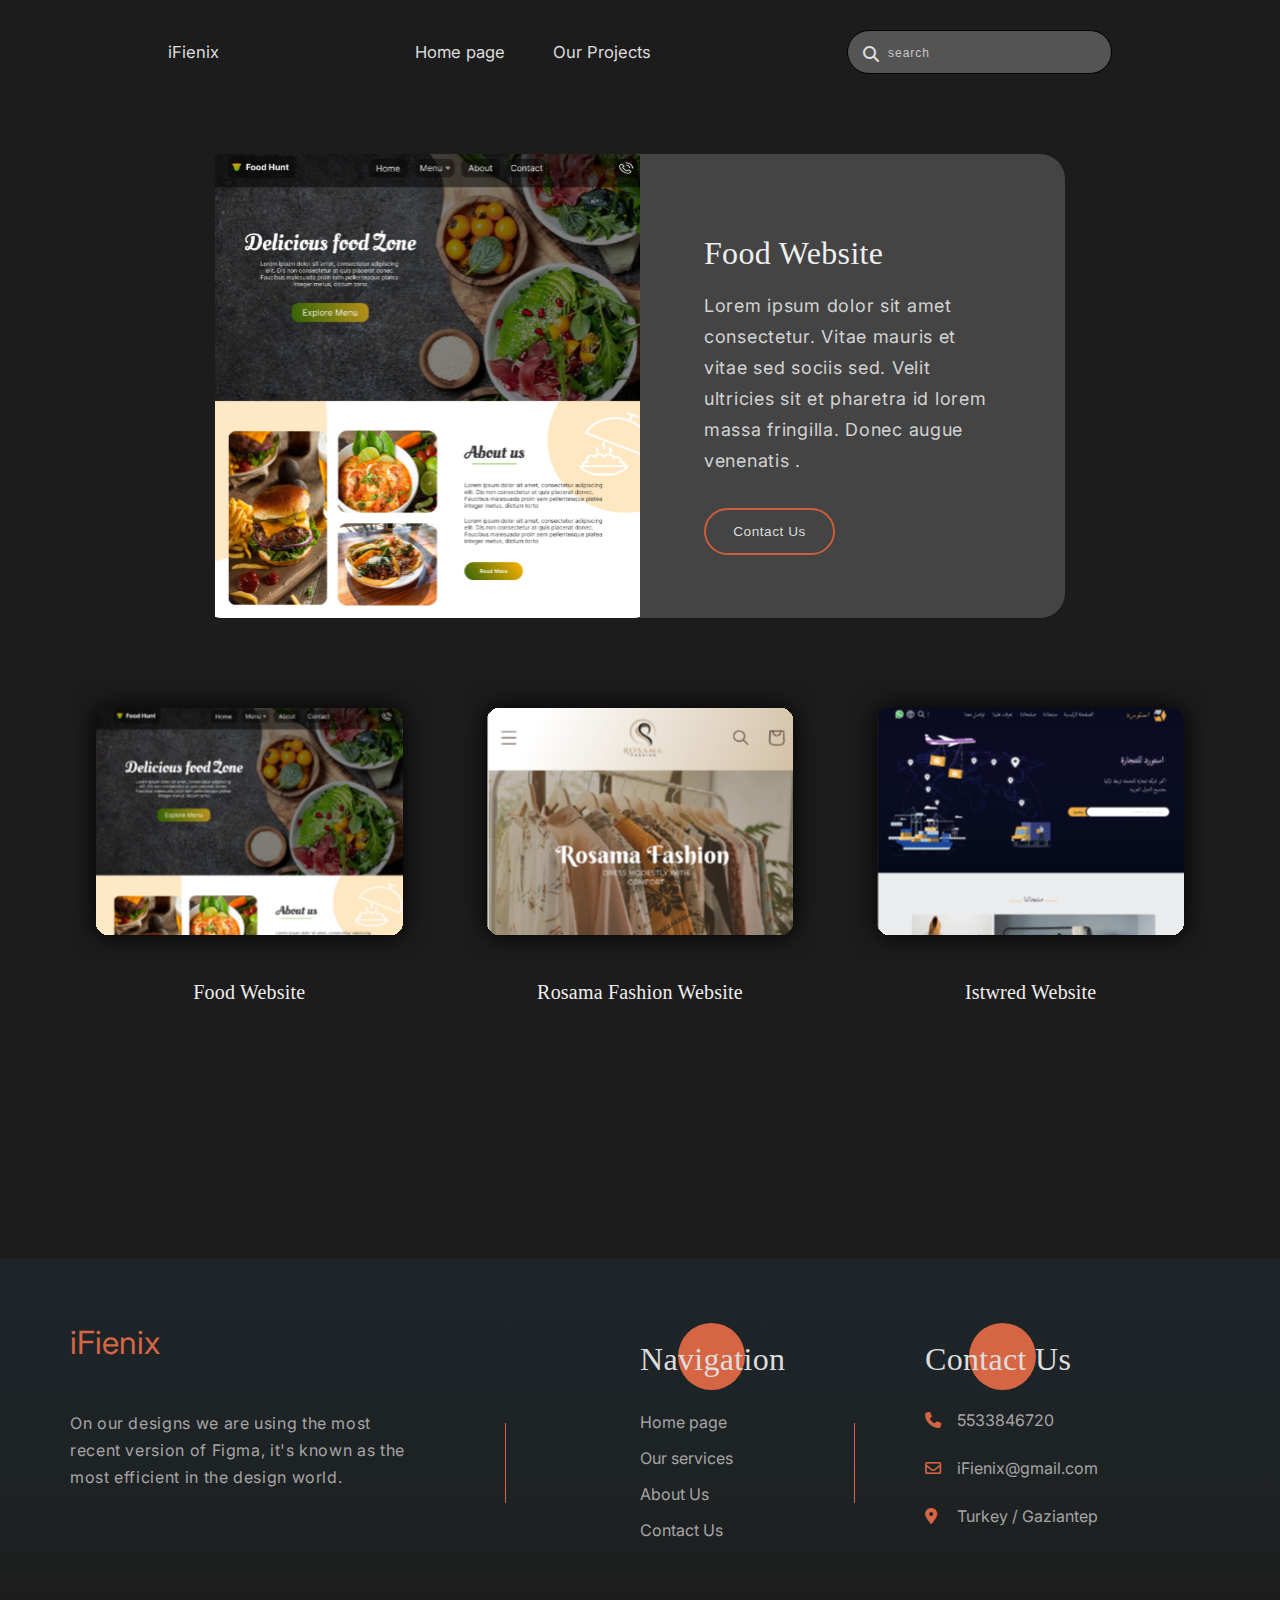
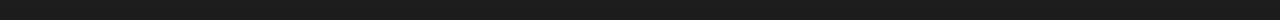
==== ourProjects.html @ eba94661 "add about us ans our projects" ====
<!DOCTYPE html>
<html lang="en">
  <head>
    <meta charset="UTF-8" />
    <meta http-equiv="X-UA-Compatible" content="IE=edge" />
    <meta name="viewport" content="width=device-width, initial-scale=1.0" />
    <link rel="preconnect" href="https://fonts.googleapis.com" />
    <link rel="preconnect" href="https://fonts.gstatic.com" crossorigin />
    <link
      href="https://fonts.googleapis.com/css2?family=Inter:wght@400;500;600&display=swap"
      rel="stylesheet"
    />

    <link rel="stylesheet" href="css/all.min.css" />
    <!-- <link rel="stylesheet" href="css/main.css" /> -->
    <link rel="stylesheet" href="css/ourProject.css" />
    <title>iFienix</title>
  </head>
  <body>
    <header>
      <div class=" menu-mobil  fa-solid fa-bars"></div>
      <div class="container">   
        <nav>
          <div class="logo"><a href="#">iFienix</a></div>
          <ul>
            <span class="close_menu"><i class="fa-solid fa-xmark"></i></span>
            <li>
              <span class="link active-link"></span>
              <a href="index.html">Home page</a></li>
            <li>
              <span class="link "></span>
              <a href="#">Our Projects</a></li>
            <li class="close_menu"><i class="fa-solid fa-xmark"></i></li>
          </ul>
          <form action="#">
            <div class="form-group">
                <input type="search" placeholder="search">
                <i class="fas fa-search search-icon"></i>
            </div>
          </form>
        </nav>
      </div>
    </header>
    <main>
        <div class="container">
            <section >
                <div class="food-website">
                    <div class="img-website">
                        <img src="img/food-website.svg" alt="">
                    </div>
                    <div class="text-website">
                        <h3>Food Website</h3>
                        <p>Lorem ipsum dolor sit amet consectetur. Vitae mauris et vitae sed sociis sed. Velit ultricies sit et pharetra id lorem massa fringilla. Donec augue venenatis .</p>
                        <button>Contact Us</button>
                    </div>
                </div>
            </section>
            <section class="list-websites">
                <div class="list-website">
                    <div>
                        <img src="img/food--website.svg" alt="">
                    </div>
                    <small>Food Website</small>
                </div>
                <div class="list-website">
                    <div>
                        <img src="img/rosoma.svg" alt="">
                    </div>
                    <small>Rosama Fashion Website</small>
                </div>
                <div class="list-website">
                    <div>
                        <img src="img/istwred.svg" alt="">
                    </div>
                    <small>Istwred Website</small>
                </div>
            </section>
        </div>
    </main>
    <footer>
      <div class="container">
        <div class="ifieniex">
          <h3 class="head-color">iFienix</h3>
          <p class="text-color">
            On our designs we are using the most recent version of Figma, it's
            known as the most efficient in the design world.
          </p>
        </div>
        <div class="navigation">
          <h3 class="head-color font-jav">Navigation</h3>
          <nav>
            <ul>
              <li><a class="text-color" href="#">Home page</a></li>
              <li><a class="text-color" href="#">Our services</a></li>
              <li><a class="text-color" href="#">About Us</a></li>
              <li><a class="text-color" href="#">Contact Us</a></li>
            </ul>
          </nav>
        </div>
        <div class="contact__us">
          <h3 class="head-color font-jav">Contact Us</h3>
          <ul>
            <li class="text-color">
              <i class="fa-solid fa-phone"></i>5533846720
            </li>
            <li class="text-color">
              <i class="fa-regular fa-envelope"></i>iFienix@gmail.com
            </li>
            <li class="text-color">
              <i class="fa-solid fa-location-dot"></i>Turkey / Gaziantep
            </li>
          </ul>
        </div>
      </div>
    </footer>
    <script src="js/main.js"></script>
  </body>
</html>
---- css/main.css ----
/* Start general rule */
*{
    margin: 0;
    padding: 0;
    box-sizing: border-box;
}
html {
    scroll-behavior: smooth;
  }
  
body{
    font-family: 'Inter', sans-serif;
    background: #1D1C1C;
}

a{
    text-decoration: none;
}
ul{
    list-style: none;
}
.container{
    margin: auto;
    padding-left: 15px;
    padding-right: 15px;
}
button{
    padding: 1em 2em;
    background-color: transparent;
    border-radius: 2rem;
    border: 2px solid #CC5E3B;
    font-size: .85rem;
    color: #DDDDDD;
    font-weight: 400;
    /* line-height: 1.5; */
    letter-spacing: 0.04em;
    cursor: pointer;
    transition: .2s ease-in-out;
}
button:hover{
    background-color:#CC5E3B;
    color: #FFF;
    border: 2px solid #FFF;
}
.head-color{
 color: #DDDDDD;
}
.text-color{
    color: #A7A4A4;
}
.font-jav{
    font-family: 'Javanese Text';
}
.even-col{
    width: 100%;
}
/* End general rule */



/* Start Grid Rules */

/* // Extra small devices (portrait phones, less than 576px) */
@media (min-width: 576px) { 
    .container {
        width: 568px;
        }
}
/* 
// Small devices (landscape phones, less than 768px) */
@media (min-width: 768px) { 
    .container {
        width: 750px;
    }
}

/* // Medium devices (tablets, less than 992px) */
@media (min-width: 992px) { 
    .container {
        width: 970px;
    }
}

/* // Large devices (desktops, less than 1200px) */
@media (min-width: 1200px) { 
    .container {
        width: 1170px;
    }
}
@media (min-width: 1400px) {
    .container {
        width: 1295px;
    }
}

/* End Grid Rules */



/* start header */
header{
    background: #1A313E;
    /* padding-block: 2em; */
    position: relative;
    height: 100vh;
}
header .hero-img{
    height: 100vh;
    height: 100dvh;
}
header .hero-img img{
    width: 100%;
    height: 100%;
    object-fit: cover;
}

header .container{
    position: absolute;
    top: 0;
    left: 0;
    right: 0;
}
header .container nav{
    display: flex;
    align-items: center;
    justify-content: space-around;
    margin-top: 1.85em;
}
header .container nav ul{
    display: flex;
    gap: 3rem;
}
header .container nav ul li{
    position: relative;
    z-index: 1;
}
.active-link{
    width: 60px;
    height: 60px;
    display: block;
    border-radius: 50%;
    position: absolute;
    top: -15px;
    right: 8px;
    z-index: -1;
    background-color: #CC5E3B;
    opacity: 0;
    transition: .3s;
}
.link.active-link{
    width: 60px;
    height: 60px;
    display: block;
    border-radius: 50%;
    position: absolute;
    top: -15px;
    right: 8px;
    z-index: -1;
    background-color: #CC5E3B;
    opacity: 1;
    transition: .3s;
}
header .container nav ul li:hover .active-link{
    opacity: 1;
    cursor: pointer;
}

header .container nav a{
    color: #DDDDDD;
    font-style: normal;
    font-weight: 400;
    font-size: clamp(1rem, 1.3vw, 1.2rem);
    transition: .2s all ease-in-out;
    display: block;

}


header .hero-section .even-col{
    flex-basis: 100%;
}

header .hero-text {
    color: #DDDDDD;
    font-size: 1.5rem;
    line-height: 1.3;
    padding-bottom: 4em;
    width: 45%;
    margin-left: auto;
    margin-top: 6em;
}
header .hero-text h1{
    font-family: 'Javanese Text';
    margin-bottom: 1rem;

    font-weight: 400;
    font-size: 48px;
    letter-spacing: 0.04em;
}
header .hero-text p{
    color: #A7A4A4;
    margin-bottom: 2.5rem;
    width: 90%;

    font-weight: 400;
    font-size: 18px;
    line-height: 173.5%;
}

/* end header */

/* start our work */
.our-works {
    padding-block: 5em;
    background: linear-gradient(180deg, rgba(30, 50, 60, 0.43) 0%, rgba(30, 42, 46, 0.43) 64.37%, rgba(28, 37, 43, 0) 100%);
}
.our-works .our-work > *{
    display: flex;
    justify-content: space-between;
    margin-top: 3em;
    flex-wrap: wrap;
}
.our-works h2{
    font-size: 2rem;
    font-style: normal;
    font-weight: 400; 
    letter-spacing: 0.01em;
}
.our-works .work .work-img{

    background: linear-gradient(180deg, #D66643 0%, #673F32 100%);
    box-shadow: 0px 0px 12px rgb(0 0 0 / 70%);
    border-radius: 50%;
    width: 180px;
    height: 180px;
    display: grid;
    place-content: center;
}
.our-works .work small{
    display: block;
    text-align: center;
    margin-top: 3em;
    font-size: 1rem;
    font-weight: 400;
    line-height: 1.7;
    letter-spacing: 0.04em;
}
/* end our work */

/* start figma */
.figma{
    background: rgb(29 28 28);
    padding-top: 15em;
}
.figma .container{
    display: flex;
    align-items: center;
    /* gap: 3rem; */

}
.figma img{
    display: block;
    margin: auto;
    border-radius: 14px;
    /* width: 350px; */
}
.figma-img {
    position: relative;
    text-align: center;
    z-index: 1;
}
.figma-img img:nth-child(2){
    position: absolute;
    left: -4px;
    top: -160px;
    z-index: -1;
}
.figma-img img:nth-child(3){
    position: absolute;
    top: -65px;
    right: -20px;
    z-index: -1;
}
.figma-img img:nth-child(4){
    position: absolute;
    bottom: 138px;
    left: -55px;
    z-index: -1;
}
.figma small{
    font-size: 2rem;
}
.figma-text{
    align-self: flex-start;
    padding-top: 4em;
}
.figma-text h3{
    font-weight: 400;
    font-size: 2rem;
    letter-spacing: 0.01em;
}
.figma-text p{
    font-style: normal;
    font-weight: 400;
    font-size: 18px;
    line-height: 173.5%;
    padding-bottom: 2em;
}

.our-projects{
    display: flex;
    padding-block: 6em;
    padding-inline: 2em;
    width: 1340px;
    max-width: 100%;
    margin: auto;
}
.our-projects .project-img-left{
    display: flex;
    width: 60%;
}
.pro-1{
    transform: translate(10px, 10px);
}
.pro-2{
    transform: translate(-145px, 80px);
}
.pro-3{
    transform: translate(-275px, 130px);
}
.our-projects .project-img-left img{
    width: 50%;
}
.our-projects .project-img-right{
    align-self: center;
    border-radius: 13px;
    text-align: center;
}
/* .our-projects .project-img-right img{
    width: 100%;
} */
.our-projects .project-img-right .head-color{
    margin-top: 5em;
}
/* end figma */

/* start programming */
.Programming{
    position: relative;
    height: 100vh;
}
.Programming img{
    width: 100%;
    height: 100%;
}
.Programming .prog-text{
    position: absolute;
    width: 43%;
    top: 50%;
    left: 50%;
    transform: translate(-15%, -65%);
    text-align: center;
    max-width: 580px;

}
.Programming .prog-text h2{ 
    align-self: center;
    font-style: normal;
    font-weight: 400;
    font-size: 2rem;
    line-height: 73px;
    letter-spacing: 0.01em;
}
.Programming .prog-text p{
    font-style: normal;
    font-weight: 400;
    font-size: 18px;
    line-height: 173.5%;
    margin-bottom: 2em;

    text-align: center;
    letter-spacing: 0.04em;
}
/* end programming */

/* start blog */
.blog{
    padding-top: 5em;
    padding-bottom: 5em;
    height: 100vh;
}
.blog .container{
    display: flex;
}
.blog .blog-left{
    align-self: center;
}
.blog .blog-left h2{
    align-self: center;
    font-style: normal;
    font-weight: 400;
    font-size: 2rem;
    line-height: 73px;
    letter-spacing: 0.01em;
}
.blog .blog-left p{
    align-self: center;
    font-style: normal;
    font-weight: 400;
    font-size: 1rem;
    line-height: 173.5%;
    letter-spacing: 0.04em;
    margin-bottom: 2em;
    width: 78%;

}
.blog .blog-right{
    position: relative;
}
.blog .blog-right::before{
    content: '';
    width: 96%;
    height: 96%;
    display: block;
    position: absolute;
    top: 56px;
    right: -45px;
    border-radius: 31px;
    background: #E78945;
    z-index: -1;
}
.blog .blog-right img{
    width: 100%;
    height: 100%;
}
/* end blog */

/* start business-cards */
.business-cards{
    position: relative;
    height: 100vh;
}
.business-cards img{
    width: 100%;
    height: 100%;
    object-fit: cover;
}

.business-cards .card-text{
    position: absolute;
    top: 50%;
    right: 1px;
    transform: translate(-1%, -50%);
    width: 50%;

}
.business-cards .card-text h2{
    font-style: normal;
    font-weight: 400;
    font-size: 32px;
    line-height: 73px;
    
}
.business-cards .card-text p{
    font-style: normal;
    font-weight: 400;
    font-size: 1rem;
    line-height: 173.5%;
    letter-spacing: 0.04em;
    margin-bottom: 2em;
    width: 65%;
    max-width: 437px;
}
/* end business-cards */

/* start marketting */
.marketting{
    position: relative;
    padding-block: 5em;
    background: rgb(29 28 28);
    height: 100vh;

}
.marketting .market{

    position: absolute;
    width: 43%;
    max-width: 578px;
    top: 50%;
    left: 50%;
    transform: translate(-50%, -20%);
    text-align: center;
}
.marketting .market h2{
    font-style: normal;
    font-weight: 400;
    font-size: 2rem;
    line-height: 73px;
    text-align: center;
    letter-spacing: 0.01em;
}
.marketting .market p{
    font-style: normal;
    font-weight: 400;
    font-size: 18px;
    line-height: 173.5%;
    margin-bottom: 2em;

    text-align: center;
    letter-spacing: 0.04em;
}

.marketting img:nth-child(1){
    transform: translate(3rem, 10rem);
    width: 180px;
    
}
.marketting img:nth-child(2){
    transform: translate(-7rem, 18rem);
    width: 70px
}
.marketting img:nth-child(3){
    transform: translate(-10rem, -6rem);
    width: 70px
}
.marketting img:nth-child(4){
    transform: translate(0rem, 2rem);
    width: 70px
}
.marketting img:nth-child(5){
    transform: translate(-12rem, 2rem);
    width: 70px
}
.marketting img:nth-child(6){
    transform: translate(33rem, 7rem);
    width: 70px
}
.marketting img:nth-child(7){
    transform: translate(-4rem, -3rem);
    width: 150px
}
.marketting img:nth-child(8){
    transform: translate(25rem, -6rem);
    width: 70px
}
.marketting img:nth-child(9){
    transform: translate(15rem, 19rem);
    width: 70px

}
.marketting img:nth-child(10){
    transform: translate(6rem, -5rem);
    width: 70px
}
.marketting img:nth-child(11){
    transform:  translate(-11rem, 3rem);
    width: 70px
}
/* end marketting */

/* start about-us */
.about-us{
    display: grid;
    text-align: center;
}
.about-us > *{
    grid-row: 1 / -1;
    grid-column: 1 / -1;
}
.about-us > img{
    height: 100%;
    width: 100%;
    object-fit: cover;
}
.about-us-content{
    padding-block: 3em;
}
.about-us .about-cont-header{
    margin-bottom: 3rem;
}
.about-us .about-cont-header h3{
    font-family: 'Javanese Text';
    font-style: normal;
    font-weight: 400;
    font-size: 32px;
    line-height: 73px;
    letter-spacing: 0.01em;
    color: #DDDDDD;
}
.about-us .about-cont-header p{
    font-style: normal;
    font-weight: 400;
    font-size: 18px;
    line-height: 173.5%;
    letter-spacing: 0.04em;
    color: #A7A4A4;
}
.about-us-card{
    display: grid;
    grid-template-columns: repeat(auto-fit, minmax(18rem, 1fr));

    gap: 4rem 0;
}
.about-us .about-cont-body{
    width: 302px;
    height: 279px;
    background: #E78945;
    border-radius: 20px;
}
.about-us .card-about-us{
    padding: 1rem;
}
.about-us .card-about-us .card-img{
    margin-bottom: 1rem;
}
.about-us .card-content p{
    font-style: normal;
    font-weight: 400;
    font-size: 18px;
    line-height: 173.5%;
    text-align: left;
    letter-spacing: 0.04em;
    padding-inline: 1rem;
    color: #fff;
}

/* end about-us */

/* start next-levet */
.next-level-content{
    max-width: 1240px;
    width: 100%;
    display: grid;
    /* grid-template-columns: repeat(3, 1fr); */
    grid-template-columns: 15rem 1fr 15rem;
    align-items: center;
    margin: auto;
    padding-block: 4rem;
    padding-inline: 2rem;
}

.next-level-content .text h3{
    font-style: normal;
    font-weight: 400;
    font-size: 32px;
    line-height: 173.5%;
    text-align: center;
    letter-spacing: 0.04em;   
    color: #DDDDDD;
    margin-bottom: 2rem;
    
}

.next-level-content .text p{
    font-style: normal;
    font-weight: 400;
    font-size: 20px;
    line-height: 173.5%;
    text-align: center;
    letter-spacing: 0.04em;
    max-width: 31rem;
    color: #A7A4A4;
    margin: auto;
}
.next-level-content .img-right{
    margin: auto;
}
.next-level-content .img-left img{
    width: 100%;
    height: 100%;
    object-fit: cover;
}
.next-level-content .img-right img{
    width: 100%;
    height: 100%;
    object-fit: cover;
}
/* end next-levet */

/* start contact-us */
.contact-us{
    height: 100vh;
    position: relative;
}
.contact-us h2{
    font-style: normal;
    font-weight: 400;
    font-size: 2rem;
    letter-spacing: 0.01em;
    text-align: left;
}

.contact-us img{
    width: 100%;
    height: 100%;
    object-fit: cover;
}
.contact-us .contact{
    position: absolute;
    top: 15%;
    width: 400px;
    text-align: center;
    /* z-index:1; */
}
form .group-form{
    text-align: left;
    margin: .5em 0;
}
form label{
    display: block;
}
.contact-us input,
.contact-us textarea{   
background: #3D4349;
border: 1px solid #252A30;
width: 100%;
padding: .75rem .5rem;
color: #DDDDDD;

}
.contact-us input:focus,
.contact-us textarea:focus{   
    border: none;
    outline: none;
}
.contact-us textarea{
    height: 100px;
    resize: none;
    margin-bottom: 2em;
}
.contact-us .social{
    margin-top: 2.5em;
}
.contact-us .social a {
    color: #C7C7C7;
    font-size: 1.5rem;
    padding-right: .8em;
}
/* end contact-us */

/* start footer */
footer{
    padding-block: 4em;
    background: linear-gradient(180deg, rgba(30, 50, 60, 0.43) 0%, rgba(30, 42, 46, 0.43) 64.37%, rgba(28, 37, 43, 0) 100%);
}
footer .container{
    display: flex;
    justify-content: space-between;
}
footer .ifieniex{
    width: 50%;
    position: relative;
    height: 100%;

}
footer .ifieniex h3 {
    font-weight: 400;
    font-size: 2rem;
    color: #D66643;
    margin-bottom: 1.5em;
}
footer .ifieniex p{
    width: 60%;
    font-weight: 400;
    font-size: 1rem;
    line-height: 1.7;
    /* border-right: 1px solid #D66643; */
    letter-spacing: 0.04em;

}
footer .ifieniex::after{
    content: "";
    width: 2px;
    height: 80px;
    display: block;
    position: absolute;
    right: 134px;
    top: 100px;
    z-index: 1;
    border-right: 1px solid #D66643;
}

footer .navigation{
    position: relative;
    width: 25%;
    z-index: 1;
    height: 100%;
}
footer .navigation::before{
    content: "";
    width: 67px;
    height: 67px;
    left: 38px;
    top: 0px;
    background: #D66643;
    position: absolute;
    display: block;
    border-radius: 50%;
    z-index: -1;
}
footer .navigation::after{
    content: "";
    width: 2px;
    height: 80px;
    display: block;
    position: absolute;
    right: 70px;
    top: 100px;
    z-index: 1;
    border-right: 1px solid #D66643;
    
}
footer .navigation h3{
    font-weight: 400;
    font-size: 2rem;
    line-height: 73px;
    letter-spacing: 0.01em;

    /* width: 100%; */
}
footer .navigation li a{
    margin: 1em 0;
    display: block;
    transition: .2s ease-in-out;
}
footer .navigation li a:hover{
    color: #D66643;
}


footer .contact__us{
    position: relative;
    width: 25%;
    z-index: 1;
    height: 100%;
}
footer .contact__us::before{
    content: "";
    width: 67px;
    height: 67px;
    left: 44px;
    top: 0px;
    background: #D66643;
    position: absolute;
    display: block;
    border-radius: 50%;
    z-index: -1;

}
footer .contact__us h3{
    font-weight: 400;
    font-size: 2rem;
    line-height: 73px;
    letter-spacing: 0.01em;
    width: 100%;
}
footer .contact__us li i{
    color:#D66643;
    margin-right: .5em;
    width: 2rem;
    margin: 1em 0;
}
/* end  footer */
.menu-mobil{
    position: absolute;
    top: 27px;
    font-size: 2rem;
    text-align: right;
    display: block;
    cursor: pointer;
    display: none;
}
.close_menu{
    font-size: 1.5rem;
    position: absolute;
    z-index: 10;
    top: 20px;
    right: 30px;
    font-size: 2.5rem;
    cursor: pointer;
    display: none;
}
.open_menu{
    left: 0;
}
/*
320px — 480px: Mobile devices
481px — 768px: iPads, Tablets
769px — 1024px: Small screens, laptops
1025px — 1200px: Desktops, large screens
1201px and more —  Extra large screens, TV
*/





/* // Large devices (desktops, less than 1200px) */
@media (max-width: 1199.98px) { 
    header .hero-text h1{
        font-size: calc(.5rem + 2.7vw);
    }
    .project-img-right img {
        width: 100%;
    }
    .our-projects .project-img-left{
        width: 800px;
        position: relative;
        top: -60px;
    }
    .next-level-content .img-right img{
        /* display: none; */
    }
 }

 @media (max-width: 1023.98px){
    .next-level-content .img-right img{
        display: none;
    }
    .next-level-content{
        grid-template-columns: 35% 1fr;
    }
 }
 /* // Medium devices (tablets, less than 992px) */
@media (min-width: 768px) and (max-width: 992px) { 
    header .hero-text h1{
        font-size: calc(.5rem + 2.7vw);
    }
    .our-works .work .work-img {
        width: calc(7rem + 5vw);
        height: calc(7rem + 5vw);

    }
    .our-works .work small{
        margin-top: 1em;
        margin-bottom: 3em;
        
    }
    .figma {
        padding-top: 6em;
        margin-bottom: 5em;
    }
    .our-projects .project-img-right{
        align-self: center;
    }
    /* .our-projects .project-img-right img{
        width: 100%;
    } */
    .figma-img img:nth-child(2) {
        top: -200px;
    }
    .figma-img img:nth-child(3) {
        top: -73px;
        right: -135px;

    }
    .our-projects .project-img-right .head-color {
        margin-top: 2em;
    }
    .project-img-right img {
        width: 100%;
    }
    .our-projects .project-img-left{
        width: 800px;
        position: relative;
        top: -80px;
    }
    .Programming .prog-text {
        max-width: 75%;
        transform: translate(-50%, -65%);
        width: 546px;
    }
    .business-cards .card-text p{
        width: 88%;
    }
    .marketting .market{
        width: 100%;
    }
    /* .next-level-content{
        grid-template-rows: repeat(2, 1fr);
    }
    .next-level-content .text{
        grid-column: 1/-1;
        grid-row: 1/2;
    }
    .next-level-content .img-left{
        grid-column: 1/2;
    }
    .next-level-content .img-right{
        grid-column: 3/-1;
    }
    */
    .next-level-content .img-right img{
        display: none;
    } 
    .contact-us .contact{
        top: 5%;
    }
    footer .navigation h3,
    footer .contact__us h3{
        font-size: 1.7rem;
    }
    footer .ifieniex::after,
    footer .navigation::after{
        display: none;
    }
    footer .ifieniex p{
        width: 80%;
    }
}

 /*Small devices (landscape phones, less than 768px) */
@media (max-width: 767.98px) { 
    .menu-mobil{
        display: block;
        color: #d66643;
        right: 30px;
        z-index: 1;
    }
    
    .close_menu{
        right: 36px;
        display: block;
        color: #d66643;
    }
    .d-in-mob{
        display: none;
    }
    header .hero-img{
        display: none;
    }
    header .hero-text{
        width: 100%;
        margin-top: 8em;
    }
    header .hero-text h1 {
        font-size: calc(.5rem + 5.7vw);
    }
    header .hero-text p{
        width: 100%;
        font-size: 1rem;
    }
    nav .logo{
        position: absolute;
        top: 0;
        left: -30px;
    }
    header .container nav ul{
        flex-direction: column;
        background: darkslategrey;
        position: fixed;
        top: 0;
        left: -100%;
        width: 100%;
        height: 100%;
        z-index: 9999;
        transition: .2s all ease-in-out;
    }
    header .container nav ul{
        gap: 1rem;
        justify-content: center
    }
    header .container nav ul.open_menu{
        left: 0;
    }
    header .container nav a{
        padding: 2rem;
    }
    header .container nav a:hover{
        color: #d66643;
        background-color: #1A313E;
    }
    header .container nav ul li .link{
        display: none;
    }
    .our-works h2{
        text-align: center;
    }
    .our-works .work {
        margin-bottom: 3em;
    }
    .our-works .our-work > * {
        justify-content: space-around;
    }
    .our-works .work .work-img {
        width: calc(10rem + 5vw);
        height: calc(10rem + 5vw);
    }
    .our-works .work small{
        margin-top: 1em;
        
    }
    .figma {
        padding-top: 10em;
        margin-bottom: 5em;
    }
    .figma .container{
        gap: 4rem;
    }
    .figma-img,
    .figma-text{
        width: 50%;
        padding-top: 0;
    }
    .figma-img img{
        width: 100%;
    }

    .figma-text p {
        font-size: .95rem;
        /* font-size: calc(.5rem + 1vw); */
    }
    .our-projects{
        flex-direction: column;
        gap: 5em;
    }
    .our-projects .project-img-right {
        align-self: end;
        width: 100%;
    }
    .our-projects .project-img-right img{
        width: 80%;
    }
    .our-projects .project-img-right .head-color {
        margin-top: 2em;
    }
    .our-projects .project-img-left{
        width: 90%;
        margin: auto;
    }

    /* .our-projects .project-img-left img:nth-child(1):hover{
        scale: 2;
        z-index: 1;
    }
    .our-projects .project-img-left img:nth-child(2):hover{
        scale: 2;
        z-index: 1;
        transform: translate(0px, 16px);
    }
    .our-projects .project-img-left img:nth-child(3):hover{
        scale: 2;
        z-index: 1;
        transform: translate(0px, 40px);
    } */
    .Programming .prog-text{
        transform: translate(-50%, -50%);
        width: 90%;
    }
/* 
    .Programming .prog-text h2 {
        font-size: calc(.5rem + 4vw);
    }
    .Programming .prog-text p{
        font-size: 0.86rem;
    } */
    .blog{
        height: unset;
    }
    .blog .container {
        flex-direction: column;
        gap: 2rem;
        text-align: center;
    }
    .blog .blog-left p{
        width: unset;
    }
    .blog .blog-right{
        width: 80%;
        margin: auto;
    }
    .business-cards{
        height: 100vh;
        text-align: center;
    }
    .business-cards img{
        height: 100%;
        object-fit: cover;
    }
    .business-cards .card-text{
        width: 100%;
    }
    .business-cards .card-text p{
        width: 80%;
        max-width: 100%;
        margin: auto;
        margin-bottom: 3rem;
    }
    .marketting .market{
        width: 100%;
    }
    .about-us .about-cont-body{
        width: 261px;
    }
    .about-us .card-about-us{
        padding: .5rem 0 0 0;
    }
    
    .about-us-card{
        grid-template-columns: repeat(auto-fit, minmax(16rem, 1fr));
        gap: 1rem;
    }
    .contact-us .contact{
        top: 5%;
    }
    .next-level-content{
        grid-template-rows: repeat(2, 1fr);
    }
    .next-level-content .text{
        grid-column: 1/-1;
        grid-row: 1/2;
    }
    .next-level-content .img-left{
        grid-column: 1/-1;
        margin: 1rem auto;
    }
    .next-level-content .img-right{
        grid-column: 3/-1;
    }
    footer .container {
        flex-wrap: wrap;
        justify-content: space-evenly;
        gap: 2rem;
    }
    footer .ifieniex {
        width: 100%;
    }
    footer .ifieniex::after{
        display: none;
    }
    footer .ifieniex p{
        width: 100%;
    }
    footer .navigation,
    footer .contact__us{
        width: 46%;
    }
    footer .navigation::after{
        right: 50px;
    }
    footer .navigation h3{
        margin: 0;
    }
 }
 /* // Extra small devices (portrait phones, less than 576px) */
@media(max-width: 575.98px) { 
    header .container{
        position: unset;
    }
    header .container nav{
        margin-top: 0;
        position: relative;
    }
    header .container nav ul{
        gap: 1rem;
        justify-content: center
    }
    header .hero-text h1{
        font-size: clamp( 1rem, 9vw, 3rem) 
    }
   
    header .hero-img{
        display: none;
    }
    header button{
        display: block;
        margin: auto;
    }
    .our-works h2{
        font-size: 1.5rem;
        text-align: center;
    }
    .our-work .work{
        width: 100%;
    }
    .our-works .work .work-img{
        margin: auto;

    }
    .our-works .our-work > *{
        justify-content: center;
    }
    .our-works .work small{
        margin-top: 1em;
        margin-bottom: 1em;
    }
    .figma{
        padding-top: 7em;
    }
    .figma .container{
        flex-wrap: wrap;
    }
    .figma-img, .figma-text{
        width: unset;
        margin: auto;
    }
    .figma img:first-child {

        width: 100%;
    }
    .figma-img img:nth-child(2) {
        top: -150px;
        z-index: -1;
    }
    .figma-text {
        text-align: center;
    }
    .figma-text button{
        display: block;
        margin: auto;
    }
    .figma-img img:nth-child(3){
        display: none;
    }
    
    .figma-img img:nth-child(4) {
        bottom: 8px;
        left: -33px;
        z-index: -1;
    }
    .our-projects{
        flex-wrap: wrap;
        flex-direction: unset;
    }
    .our-projects .project-img-left{
        flex-direction: column;
        width: 600px;
        margin-top: 5em;
    }
    .our-projects .project-img-left img{
        width: 100%;
        max-width: 350px;
        transform: unset;
    }
    .Programming {
        display: flex;
        flex-direction: column-reverse;
        gap: 2rem;
    }
    .Programming .prog-text{
        width: 100%;
        position: unset;
        transform: none;
        padding-inline: 1rem;
    }
    .blog{
        height: unset;
    }
    .blog .container{
        display: flex;
        flex-direction: column;
        gap: 2rem;
    }
    .blog .blog-left{
        text-align: center;
    }
    .blog .blog-left p{
        width: 100%;
    }
    .blog .container button{
        display: block;
        margin: auto;
    }
    .blog .blog-right::before{
        top: 10px;
        right: -3px;
    }
    .business-cards {
        display: flex;
        flex-direction: column-reverse;
        gap: 2rem;
        height:100vh;
    }
    .business-cards img {
        width: 100%;
        height: 100%;
        object-fit: cover;
    }
    .business-cards .card-text{
        width: 100%;
        position: unset;
        transform: none;  
        padding-inline: 1rem; 
        text-align: center;
    }
    .business-cards .card-text p{
        width: 100%;
        max-width: unset;
    }
    .business-cards .card-text button{
        display: block;
        margin: auto;
    }
    .marketting{
        height: unset;
    }
    .marketting .market{
        position: unset;
        transform: none;
        width: 100%;
    }
    .next-level-content{
        padding-inline: 1rem;
    }
    .about-us .about-cont-body{
        margin: auto;
    }
   
    .contact-us{
        display: grid;
    }
    .contact-us > *{
        grid-row: 1 / -1;
        grid-column: 1 / -1;
    }
    .contact-us .container{
        width: 100%;
    }
    .contact-us .contact{
        position: unset;
        width: 100%;
    }
    footer .container{
        flex-direction: column;
    }
    footer .ifieniex,
    footer .navigation,
    footer .contact__us{
        width: 100%;
        margin-bottom: 2em;
    }
    footer .ifieniex h3{
        margin-bottom: 1rem;
    }
    footer .ifieniex p{
        width: 100%;
    }
    footer .ifieniex::after,
    footer .navigation::after{
        transform: rotate(90deg);
        top: unset;
        display: none;
    }
    footer .navigation::before,
    footer .contact__us::before{
        display: none;
    }
    footer .navigation{
        /* margin-top: 2em; */
    }
    /* footer .navigation::after{
        right: 133px;

    } */
    footer .contact__us{
        /* margin-top: 2em; */
    }
    .contact-us .social a{
        font-size: 2rem;
    }
    /* footer .contact__us::before{
        right: 107px;
        left: unset;
    } */
 }
---- css/ourProject.css ----
/* Start general rule */
*{
    margin: 0;
    padding: 0;
    box-sizing: border-box;
}
html {
    scroll-behavior: smooth;
  }
  
body{
    font-family: 'Inter', sans-serif;
    background: #1D1C1C;
}

a{
    text-decoration: none;
}
ul{
    list-style: none;
}
.container{
    margin: auto;
    padding-left: 15px;
    padding-right: 15px;
}
button{
    padding: 1em 2em;
    background-color: transparent;
    border-radius: 2rem;
    border: 2px solid #CC5E3B;
    font-size: .85rem;
    color: #DDDDDD;
    font-weight: 400;
    /* line-height: 1.5; */
    letter-spacing: 0.04em;
    cursor: pointer;
    transition: .2s ease-in-out;
}
button:hover{
    background-color:#CC5E3B;
    color: #FFF;
    border: 2px solid #FFF;
}
.head-color{
 color: #DDDDDD;
}
.text-color{
    color: #A7A4A4;
}
.font-jav{
    font-family: 'Javanese Text';
}
.even-col{
    width: 100%;
}
/* End general rule */



/* Start Grid Rules */

/* // Extra small devices (portrait phones, less than 576px) */
@media (min-width: 576px) { 
    .container {
        width: 568px;
        }
}
/* 
// Small devices (landscape phones, less than 768px) */
@media (min-width: 768px) { 
    .container {
        width: 750px;
    }
}

/* // Medium devices (tablets, less than 992px) */
@media (min-width: 992px) { 
    .container {
        width: 970px;
    }
}

/* // Large devices (desktops, less than 1200px) */
@media (min-width: 1200px) { 
    .container {
        width: 1170px;
    }
}
@media (min-width: 1400px) {
    .container {
        width: 1295px;
    }
}

/* End Grid Rules */

.menu-mobil{
    position: absolute;
    top: 27px;
    font-size: 1.5rem;
    text-align: right;
    display: block;
    cursor: pointer;
    display: none;
}
.close_menu{
    font-size: 1.5rem;
    position: absolute;
    top: 20px;
    right: 30px;
    cursor: pointer;
    display: none;
    font-size: 2.5rem;
}
.open_menu{
    left: 0;
}

/* start header */
header{
    position: relative;
    /* height: 100vh; */
    margin-bottom: 5rem;
}
header .hero-img{
    height: 100vh;
    height: 100dvh;
}
header .hero-img img{
    width: 100%;
    height: 100%;
    object-fit: cover;
}
header .container nav{
    display: flex;
    align-items: center;
    justify-content: space-around;
    margin-top: 1.85em;
}
header .container nav ul{
    display: flex;
    gap: 3rem;
}
header .container nav ul li{
    position: relative;
    z-index: 1;
}


.active-link{
    width: 60px;
    height: 60px;
    display: block;
    border-radius: 50%;
    position: absolute;
    top: -15px;
    right: 8px;
    z-index: -1;
    background-color: #CC5E3B;
    opacity: 0;
    transition: .3s;
}
header .container nav ul li:hover .active-link{
    opacity: 1;
    cursor: pointer;
}
header .container nav a{
    color: #DDDDDD;
    font-style: normal;
    font-weight: 400;
    font-size: clamp(1rem, 1.3vw, 1.2rem);
    transition: .2s all ease-in-out;
    display: block;

}
header .form-group {
    position: relative;
}
header .form-group input{
    width: 100%;
    background: rgba(126, 126, 126, 0.57);
    border: 1px solid #000000;
    border-radius: 28px;
    padding-left: 2.5rem;
    padding-right: 1rem;
    padding-block: .75rem;
    color: #C8C8C8;
    font-size: 1rem;
    
}
header .form-group input:focus{
    outline: none;
}
header .form-group input::placeholder{
    color: #C8C8C8;
    font-size: .75rem;
    letter-spacing: 1px;
}
header .form-group .search-icon{
    position: absolute;
    left: 1rem;
    top: 1rem;
    color: #DDDDDD;
}


header .hero-section .even-col{
    flex-basis: 100%;
}

header .hero-text {
    color: #DDDDDD;
    font-size: 1.5rem;
    line-height: 1.3;
    padding-bottom: 4em;
    width: 45%;
    margin-left: auto;
    margin-top: 6em;
}
header .hero-text h1{
    font-family: 'Javanese Text';
    margin-bottom: 1rem;

    font-weight: 400;
    font-size: 48px;
    letter-spacing: 0.04em;
}
header .hero-text p{
    color: #A7A4A4;
    margin-bottom: 2.5rem;
    width: 90%;

    font-weight: 400;
    font-size: 18px;
    line-height: 173.5%;
}

/* end header */

/* start food-website */
.food-website{
    display: grid;
    grid-template-columns: repeat(auto-fit, minmax(17rem, 1fr));
    grid-template-rows: 29rem;
    align-items: center;
    background-color: rgba(68, 68, 68, 1);
    background: #444444;
    border-radius: 25px;
    margin: auto;
    max-width: 850px;
    width: 100%;
}
.food-website .img-website{
    height: 100%;
}
.food-website .img-website img{
    width: 100%;
    height: 100%;
    object-fit: cover;
}
.food-website .text-website{
    /* width: 50%; */

    padding: 4rem;
}
.food-website .text-website h3{
    font-family: 'Javanese Text';
    font-style: normal;
    font-weight: 400;
    font-size: 32px;
    line-height: 73px;
    letter-spacing: 0.01em;

    color: #EFEFEF;
}
.food-website .text-website p{
    font-style: normal;
    font-weight: 400;
    font-size: 18px;
    line-height: 173.5%;
    letter-spacing: 0.04em;
    color: #D3D3D3;
    margin-bottom: 2rem;
}

/* end food-website */

/* start list-websites */
.list-websites{
    display: grid;
    grid-template-columns: repeat(auto-fit, minmax(16rem, 1fr));
    gap: 2rem;
    margin-top: 4rem;
    padding-bottom: 15rem;
    
}
.list-website{
    text-align: center;
}
.list-website img{
    width: 100%;
}
.list-website small{
    font-family: 'Javanese Text';
    font-style: normal;
    font-weight: 400;
    font-size: 1.25rem;
    line-height: 54px;
    text-align: center;
    letter-spacing: 0.01em;
    
    color: #EFEFEF;
}
/* end list-websites */

/* start footer */
footer{
    padding-block: 4em;
    background: linear-gradient(180deg, rgba(30, 50, 60, 0.43) 0%, rgba(30, 42, 46, 0.43) 64.37%, rgba(28, 37, 43, 0) 100%);
}
footer .container{
    display: flex;
    justify-content: space-between;
}
footer .ifieniex{
    width: 50%;
    position: relative;
    height: 100%;

}
footer .ifieniex h3 {
    font-weight: 400;
    font-size: 2rem;
    color: #D66643;
    margin-bottom: 1.5em;
}
footer .ifieniex p{
    width: 60%;
    font-weight: 400;
    font-size: 1rem;
    line-height: 1.7;
    /* border-right: 1px solid #D66643; */
    letter-spacing: 0.04em;

}
footer .ifieniex::after{
    content: "";
    width: 2px;
    height: 80px;
    display: block;
    position: absolute;
    right: 134px;
    top: 100px;
    z-index: 1;
    border-right: 1px solid #D66643;
}

footer .navigation{
    position: relative;
    width: 25%;
    z-index: 1;
    height: 100%;
}
footer .navigation::before{
    content: "";
    width: 67px;
    height: 67px;
    left: 38px;
    top: 0px;
    background: #D66643;
    position: absolute;
    display: block;
    border-radius: 50%;
    z-index: -1;
}
footer .navigation::after{
    content: "";
    width: 2px;
    height: 80px;
    display: block;
    position: absolute;
    right: 70px;
    top: 100px;
    z-index: 1;
    border-right: 1px solid #D66643;
    
}
footer .navigation h3{
    font-weight: 400;
    font-size: 2rem;
    line-height: 73px;
    letter-spacing: 0.01em;

    /* width: 100%; */
}
footer .navigation li a{
    margin: 1em 0;
    display: block;
    transition: .2s ease-in-out;
}
footer .navigation li a:hover{
    color: #D66643;
}


footer .contact__us{
    position: relative;
    width: 25%;
    z-index: 1;
    height: 100%;
}
footer .contact__us::before{
    content: "";
    width: 67px;
    height: 67px;
    left: 44px;
    top: 0px;
    background: #D66643;
    position: absolute;
    display: block;
    border-radius: 50%;
    z-index: -1;

}
footer .contact__us h3{
    font-weight: 400;
    font-size: 2rem;
    line-height: 73px;
    letter-spacing: 0.01em;
    width: 100%;
}
footer .contact__us li i{
    color:#D66643;
    margin-right: .5em;
    width: 2rem;
    margin: 1em 0;
}
/* end  footer */


 /*Small devices (landscape phones, less than 768px) */
 @media (max-width: 767.98px) { 
    .menu-mobil{
        display: block;
        color: #d66643;
        right: 30px;
        z-index: 1;
    }
    
    .close_menu{
        right: 36px;
        display: block;
        color: #d66643;
    }
    .d-in-mob{
        display: none;
    }
    header .hero-img{
        display: none;
    }
    header .hero-text{
        width: 100%;
        margin-top: 8em;
    }
    header .hero-text h1 {
        font-size: calc(.5rem + 5.7vw);
    }
    header .hero-text p{
        width: 100%;
        font-size: 1rem;
    }
    nav .logo{
        position: absolute;
        top: 0;
        left: 0;
    }

    header .container nav ul{
        flex-direction: column;
        background: darkslategrey;
        position: fixed;
        top: 0;
        left: -100%;
        width: 100%;
        height: 100%;
        z-index: 9999;
        transition: .2s all ease-in-out;
    }
    header .container nav ul{
        gap: 1rem;
        justify-content: center
    }
    header .container nav ul.open_menu{
        left: 0;
    }
    header .container nav a{
        padding: 2rem;
    }
    header .container nav a:hover{
        color: #d66643;
        background-color: #1A313E;
    }
    header .container nav ul li .link{
        display: none;
    }
    footer .container {
        flex-wrap: wrap;
        justify-content: space-evenly;
        gap: 2rem;
    }
    footer .ifieniex {
        width: 100%;
    }
    footer .ifieniex::after{
        display: none;
    }
    footer .ifieniex p{
        width: 100%;
    }
    footer .navigation,
    footer .contact__us{
        width: 46%;
    }
    footer .navigation::after{
        right: 50px;
    }
    footer .navigation h3{
        margin: 0;
    }
 }

 /* // Extra small devices (portrait phones, less than 576px) */
 @media(max-width: 575.98px) { 
    header .container{
        position: unset;
    }
    nav .logo{
        position: absolute;
        top: -60px;
        left: -30px;
    }
    header .container nav{
        margin-top: 0;
        position: relative;
        top: 55px;
    }
    header .container nav ul{
        gap: 1rem;
        justify-content: center
    }
    header .hero-text h1{
        font-size: clamp( 1rem, 9vw, 3rem) 
    }
   
    header .hero-img{
        display: none;
    }
    header button{
        display: block;
        margin: auto;
    }
    .food-website .text-website{
        padding: 1.5rem;
    }
    footer .container{
        flex-direction: column;
    }
    footer .ifieniex,
    footer .navigation,
    footer .contact__us{
        width: 100%;
        margin-bottom: 2em;
    }
    footer .ifieniex p{
        width: 100%;
    }
    footer .ifieniex::after,
    footer .navigation::after{
        transform: rotate(90deg);
        top: unset;
        display: none;
    }
    footer .navigation::before,
    footer .contact__us::before{
        display: none;
    }
    footer .navigation{
        margin-top: 2em;
    }
    /* footer .navigation::after{
        right: 133px;

    } */
    footer .contact__us{
        margin-top: 2em;
    }
    .contact-us .social a{
        font-size: 2rem;
    }
    /* footer .contact__us::before{
        right: 107px;
        left: unset;
    } */
 }
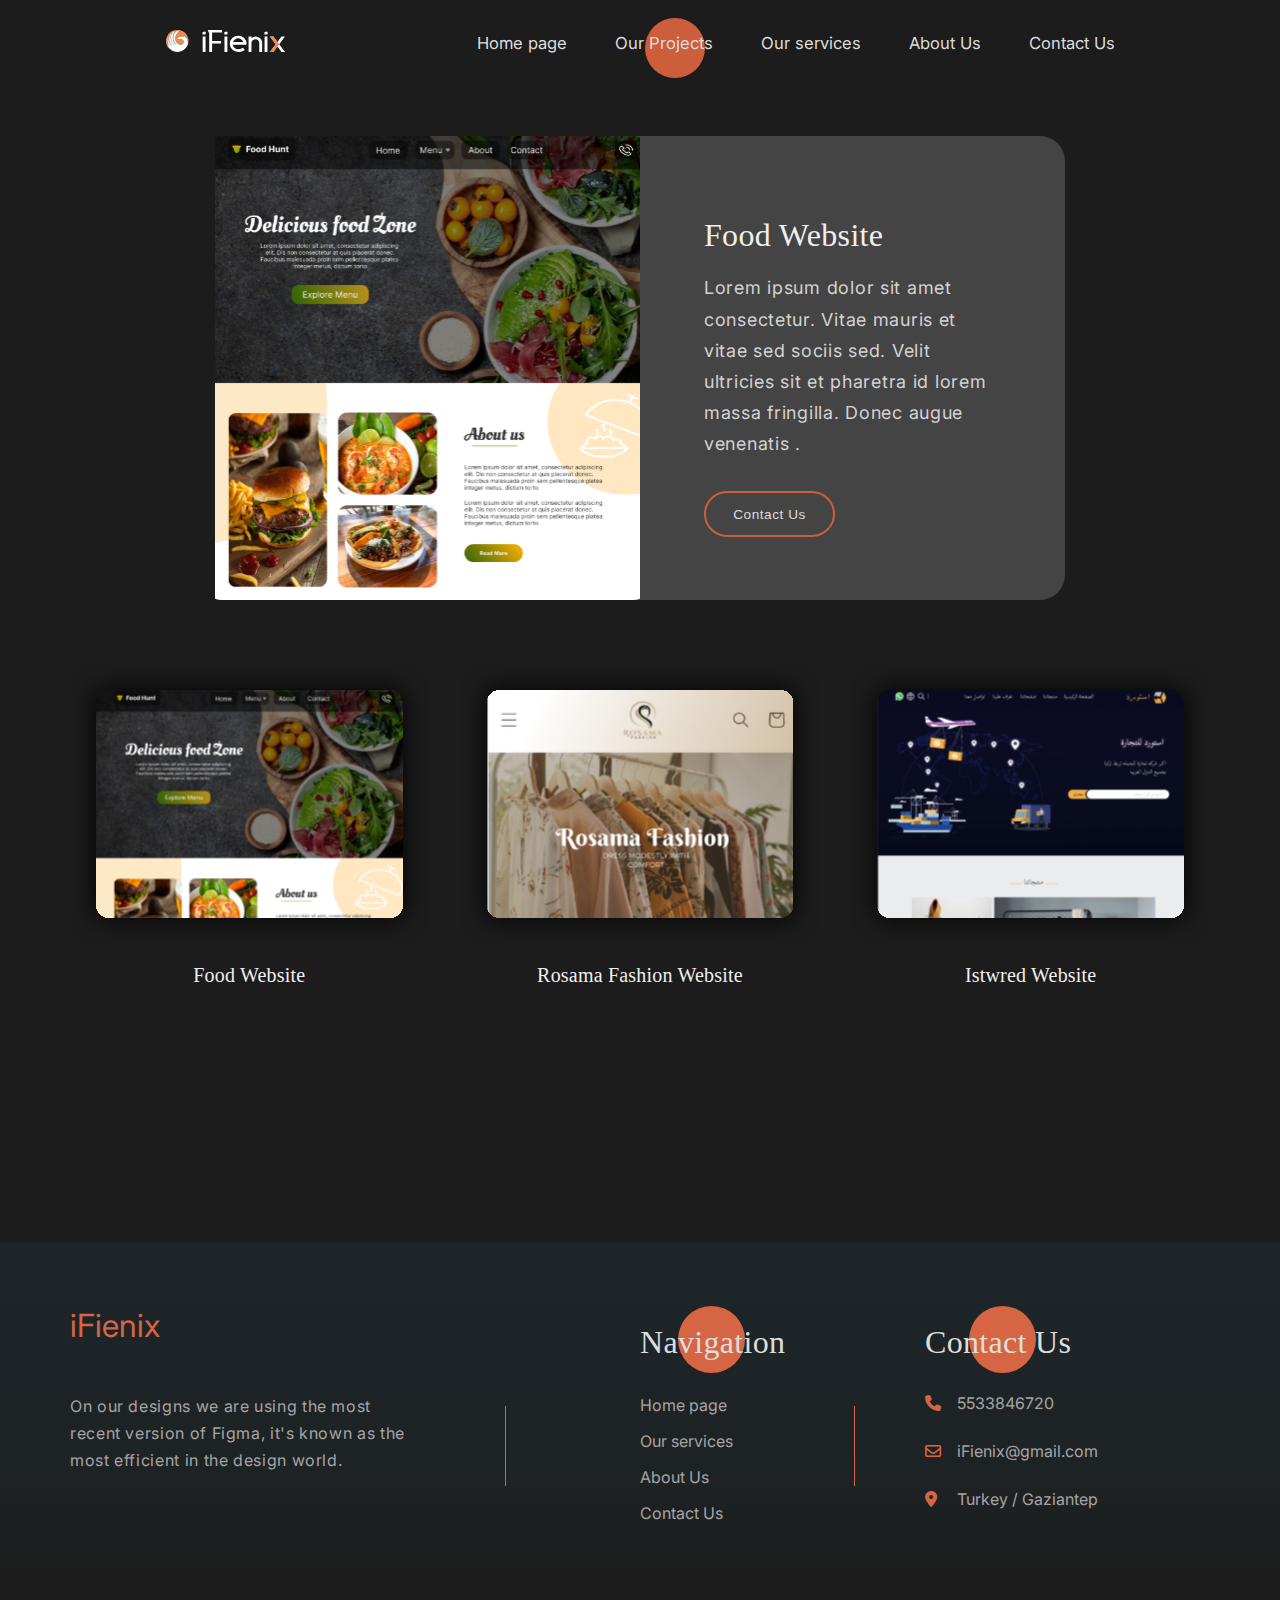
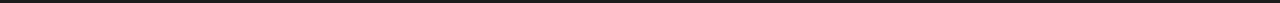
==== commit c3de6b8f: "add logo" ====
--- a/ourProjects.html
+++ b/ourProjects.html
@@ -19,26 +19,36 @@
   <body>
     <header>
       <div class=" menu-mobil  fa-solid fa-bars"></div>
-      <div class="container">   
+      <div class="container"> 
         <nav>
-          <div class="logo"><a href="#">iFienix</a></div>
+          
+          <div class="logo">
+            <a href="index.html">
+              <img src="img/ifienixAsset.svg" alt="">
+            </a>
+          </div>
           <ul>
             <span class="close_menu"><i class="fa-solid fa-xmark"></i></span>
             <li>
+              <span class="link"></span>
+              <a href="index.html">Home page</a>
+            </li>
+            <li>
               <span class="link active-link"></span>
-              <a href="index.html">Home page</a></li>
+              <a href="ourProjects.html">Our Projects</a>
+            </li>
             <li>
-              <span class="link "></span>
-              <a href="#">Our Projects</a></li>
-            <li class="close_menu"><i class="fa-solid fa-xmark"></i></li>
+              <span class="link"></span>
+              <a href="#our_services">Our services</a></li>
+            <li>
+              <span class="link"></span>
+              <a href="#">About Us</a></li>
+            <li>
+              <span class="link"></span>
+              <a href="#contact_Us">Contact Us</a></li>
+            
           </ul>
-          <form action="#">
-            <div class="form-group">
-                <input type="search" placeholder="search">
-                <i class="fas fa-search search-icon"></i>
-            </div>
-          </form>
-        </nav>
+        </nav> 
       </div>
     </header>
     <main>
@@ -46,7 +56,9 @@
             <section >
                 <div class="food-website">
                     <div class="img-website">
+                      <a href="">
                         <img src="img/food-website.svg" alt="">
+                      </a>
                     </div>
                     <div class="text-website">
                         <h3>Food Website</h3>
@@ -58,19 +70,25 @@
             <section class="list-websites">
                 <div class="list-website">
                     <div>
+                      <a href="">
                         <img src="img/food--website.svg" alt="">
+                      </a>
                     </div>
                     <small>Food Website</small>
                 </div>
                 <div class="list-website">
                     <div>
+                      <a href="">         
                         <img src="img/rosoma.svg" alt="">
+                      </a>
                     </div>
                     <small>Rosama Fashion Website</small>
                 </div>
                 <div class="list-website">
                     <div>
+                      <a href="">
                         <img src="img/istwred.svg" alt="">
+                      </a>
                     </div>
                     <small>Istwred Website</small>
                 </div>
--- a/css/main.css
+++ b/css/main.css
@@ -54,6 +54,9 @@
 .even-col{
     width: 100%;
 }
+.ifieniex{
+    color: #d66643
+}
 /* End general rule */
 
 
@@ -126,6 +129,9 @@
     justify-content: space-around;
     margin-top: 1.85em;
 }
+.logo{
+    width: 120px;
+}
 header .container nav ul{
     display: flex;
     gap: 3rem;
@@ -133,8 +139,9 @@
 header .container nav ul li{
     position: relative;
     z-index: 1;
-}
-.active-link{
+    cursor: pointer;
+}
+.link{
     width: 60px;
     height: 60px;
     display: block;
@@ -145,7 +152,10 @@
     z-index: -1;
     background-color: #CC5E3B;
     opacity: 0;
-    transition: .3s;
+    transition: .5s all ease-in-out;
+}
+header .container nav ul li:hover .link{
+    opacity: 1;
 }
 .link.active-link{
     width: 60px;
@@ -160,10 +170,10 @@
     opacity: 1;
     transition: .3s;
 }
-header .container nav ul li:hover .active-link{
+/* header .container nav ul li:hover .active-link{
     opacity: 1;
     cursor: pointer;
-}
+} */
 
 header .container nav a{
     color: #DDDDDD;
@@ -214,6 +224,10 @@
     padding-block: 5em;
     background: linear-gradient(180deg, rgba(30, 50, 60, 0.43) 0%, rgba(30, 42, 46, 0.43) 64.37%, rgba(28, 37, 43, 0) 100%);
 }
+.our-works p{
+    width: 69%;
+    line-height: 2;
+}
 .our-works .our-work > *{
     display: flex;
     justify-content: space-between;
@@ -231,8 +245,8 @@
     background: linear-gradient(180deg, #D66643 0%, #673F32 100%);
     box-shadow: 0px 0px 12px rgb(0 0 0 / 70%);
     border-radius: 50%;
-    width: 180px;
-    height: 180px;
+    width: 200px;
+    height: 200px;
     display: grid;
     place-content: center;
 }
@@ -289,6 +303,7 @@
 }
 .figma small{
     font-size: 2rem;
+    text-shadow: 0px 21px 13px rgba(191, 191, 191, 0.45);
 }
 .figma-text{
     align-self: flex-start;
@@ -358,7 +373,7 @@
     width: 43%;
     top: 50%;
     left: 50%;
-    transform: translate(-15%, -65%);
+    transform: translate(-20%, -50%);
     text-align: center;
     max-width: 580px;
 
@@ -376,10 +391,31 @@
     font-weight: 400;
     font-size: 18px;
     line-height: 173.5%;
-    margin-bottom: 2em;
-
-    text-align: center;
+    margin-bottom: 1em;
+
+    text-align: left;
     letter-spacing: 0.04em;
+}
+.programming-list{
+    text-align: left;
+
+}
+.programming-list h3{
+    margin-bottom: .5rem;
+    font-weight: normal;
+}
+.programming-list ul {
+    margin-left: 1rem;
+    line-height: 1.87rem;
+    margin-bottom: 3rem;
+}
+.programming-list ul li::before{
+    content: "\2022";
+    color: #d66643;
+    display: inline-block; 
+    width: 1em;
+    margin-left: -.7rem;
+    scale: 2;
 }
 /* end programming */
 
@@ -387,7 +423,7 @@
 .blog{
     padding-top: 5em;
     padding-bottom: 5em;
-    height: 100vh;
+    /* height: 100vh; */
 }
 .blog .container{
     display: flex;
@@ -416,6 +452,7 @@
 }
 .blog .blog-right{
     position: relative;
+    align-self: start;
 }
 .blog .blog-right::before{
     content: '';
@@ -477,6 +514,7 @@
 .marketting{
     position: relative;
     padding-block: 5em;
+    margin-bottom: 7rem;
     background: rgb(29 28 28);
     height: 100vh;
 
@@ -598,11 +636,10 @@
 .about-us-card{
     display: grid;
     grid-template-columns: repeat(auto-fit, minmax(18rem, 1fr));
-
-    gap: 4rem 0;
+    gap: 4rem;
 }
 .about-us .about-cont-body{
-    width: 302px;
+    /* width: 302px; */
     height: 279px;
     background: #E78945;
     border-radius: 20px;
@@ -869,7 +906,9 @@
     display: block;
     cursor: pointer;
     display: none;
-}
+    transition: all .5s ease;
+}
+
 .close_menu{
     font-size: 1.5rem;
     position: absolute;
@@ -923,6 +962,12 @@
  }
  /* // Medium devices (tablets, less than 992px) */
 @media (min-width: 768px) and (max-width: 992px) { 
+    header .container nav ul{
+        gap: 1rem;
+    }
+    .logo{
+        width: 100px;
+    }
     header .hero-text h1{
         font-size: calc(.5rem + 2.7vw);
     }
@@ -965,9 +1010,13 @@
         position: relative;
         top: -80px;
     }
+    .blog .blog-left p{
+        width: 100%;
+        padding-inline:1rem;
+    }
     .Programming .prog-text {
         max-width: 75%;
-        transform: translate(-50%, -65%);
+        transform: translate(-50%, -50%);
         width: 546px;
     }
     .business-cards .card-text p{
@@ -976,20 +1025,6 @@
     .marketting .market{
         width: 100%;
     }
-    /* .next-level-content{
-        grid-template-rows: repeat(2, 1fr);
-    }
-    .next-level-content .text{
-        grid-column: 1/-1;
-        grid-row: 1/2;
-    }
-    .next-level-content .img-left{
-        grid-column: 1/2;
-    }
-    .next-level-content .img-right{
-        grid-column: 3/-1;
-    }
-    */
     .next-level-content .img-right img{
         display: none;
     } 
@@ -1017,7 +1052,7 @@
         right: 30px;
         z-index: 1;
     }
-    
+
     .close_menu{
         right: 36px;
         display: block;
@@ -1031,7 +1066,7 @@
     }
     header .hero-text{
         width: 100%;
-        margin-top: 8em;
+        /* margin-top: 8em; */
     }
     header .hero-text h1 {
         font-size: calc(.5rem + 5.7vw);
@@ -1043,8 +1078,11 @@
     nav .logo{
         position: absolute;
         top: 0;
-        left: -30px;
-    }
+        left: -25px;
+        width: 180px;
+
+    }
+ 
     header .container nav ul{
         flex-direction: column;
         background: darkslategrey;
@@ -1066,6 +1104,7 @@
     header .container nav a{
         padding: 2rem;
     }
+     /* hover on mobile */
     header .container nav a:hover{
         color: #d66643;
         background-color: #1A313E;
@@ -1074,6 +1113,10 @@
         display: none;
     }
     .our-works h2{
+        text-align: center;
+    }
+    .our-works p{
+        width: 100%;
         text-align: center;
     }
     .our-works .work {
@@ -1286,6 +1329,7 @@
     }
     .figma{
         padding-top: 7em;
+        margin-bottom: 12em;
     }
     .figma .container{
         flex-wrap: wrap;
@@ -1321,6 +1365,7 @@
     .our-projects{
         flex-wrap: wrap;
         flex-direction: unset;
+        gap: 0;
     }
     .our-projects .project-img-left{
         flex-direction: column;
@@ -1345,6 +1390,7 @@
     }
     .blog{
         height: unset;
+        margin-bottom: 7em;
     }
     .blog .container{
         display: flex;
--- a/css/ourProject.css
+++ b/css/ourProject.css
@@ -98,7 +98,7 @@
 .menu-mobil{
     position: absolute;
     top: 27px;
-    font-size: 1.5rem;
+    font-size: 2rem;
     text-align: right;
     display: block;
     cursor: pointer;
@@ -123,6 +123,10 @@
     /* height: 100vh; */
     margin-bottom: 5rem;
 }
+.logo{
+    width: 120px;
+}
+
 header .hero-img{
     height: 100vh;
     height: 100dvh;
@@ -148,7 +152,7 @@
 }
 
 
-.active-link{
+.link{
     width: 60px;
     height: 60px;
     display: block;
@@ -159,11 +163,23 @@
     z-index: -1;
     background-color: #CC5E3B;
     opacity: 0;
+    transition: .5s all ease-in-out;
+}
+header .container nav ul li:hover .link{
+    opacity: 1;
+}
+.link.active-link{
+    width: 60px;
+    height: 60px;
+    display: block;
+    border-radius: 50%;
+    position: absolute;
+    top: -15px;
+    right: 8px;
+    z-index: -1;
+    background-color: #CC5E3B;
+    opacity: 1;
     transition: .3s;
-}
-header .container nav ul li:hover .active-link{
-    opacity: 1;
-    cursor: pointer;
 }
 header .container nav a{
     color: #DDDDDD;
@@ -438,6 +454,12 @@
 }
 /* end  footer */
 
+ /* // Medium devices (tablets, less than 992px) */
+ @media (min-width: 768px) and (max-width: 992px) { 
+    header .container nav ul{
+        gap: 1rem;
+    }
+ }
 
  /*Small devices (landscape phones, less than 768px) */
  @media (max-width: 767.98px) { 
@@ -474,6 +496,10 @@
         position: absolute;
         top: 0;
         left: 0;
+        width: 180px;
+    }
+    nav .logo:hover a{
+        background-color:transparent;
     }
 
     header .container nav ul{
@@ -501,6 +527,9 @@
         color: #d66643;
         background-color: #1A313E;
     }
+    header .container nav .logo a:hover{
+        background-color: transparent;
+    }
     header .container nav ul li .link{
         display: none;
     }
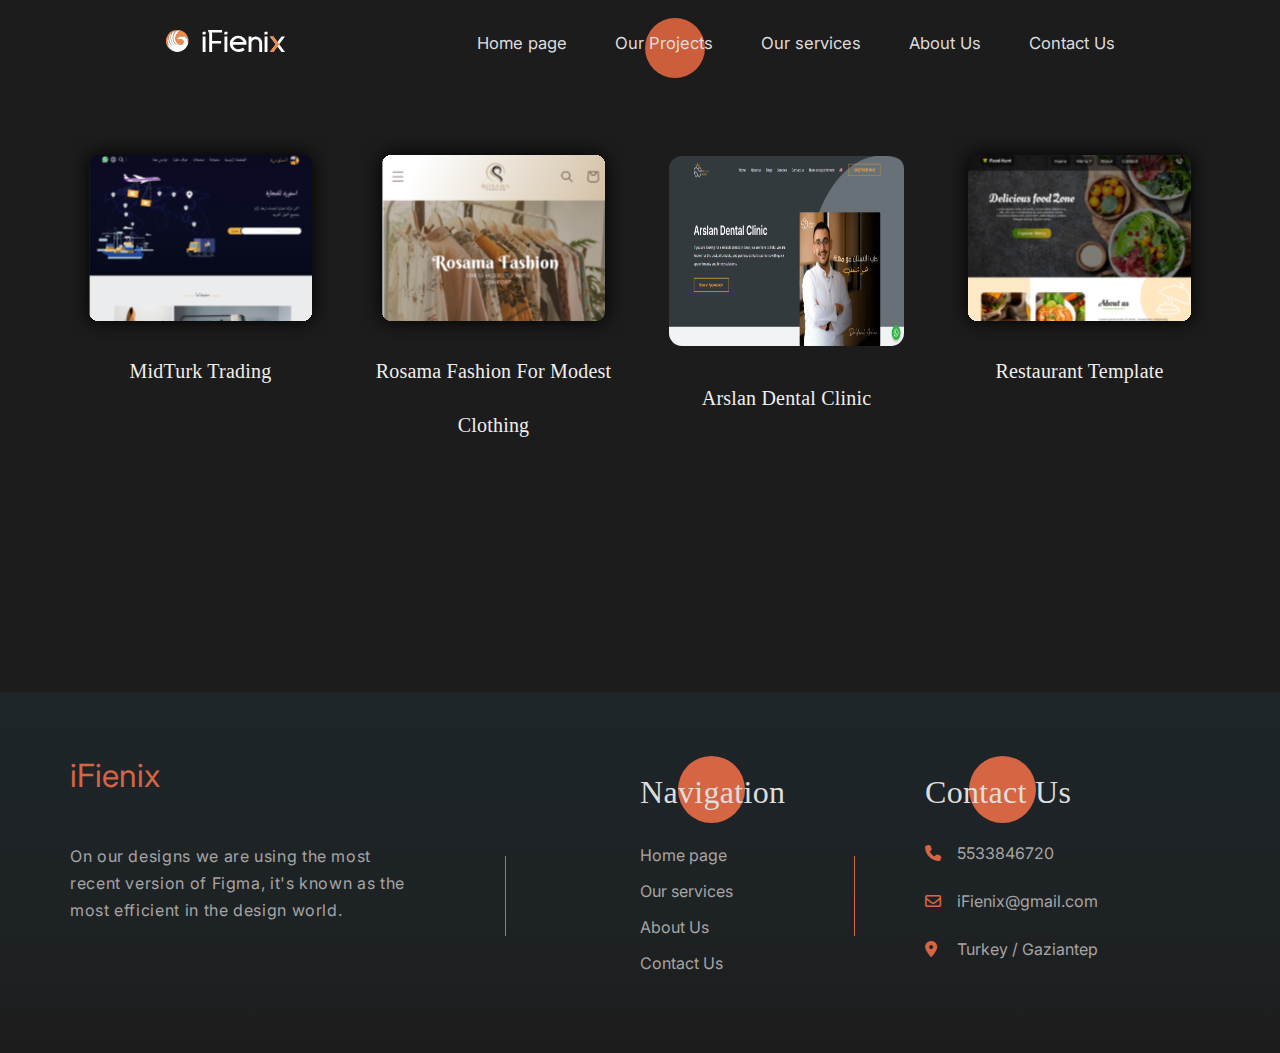
==== commit 563d8511: "Added Favicon, Deleted Read more buttons, Modified Projects (Mohammad)" ====
--- a/ourProjects.html
+++ b/ourProjects.html
@@ -3,7 +3,9 @@
   <head>
     <meta charset="UTF-8" />
     <meta http-equiv="X-UA-Compatible" content="IE=edge" />
+    <meta name="description" content="Let us as iFienix group take your business to the next step and help your business succeed with our range of expert services, from web design and marketing to branding and visual identity." />
     <meta name="viewport" content="width=device-width, initial-scale=1.0" />
+    <link rel="icon" type="image/x-icon" href="./img/Favicon.svg">
     <link rel="preconnect" href="https://fonts.googleapis.com" />
     <link rel="preconnect" href="https://fonts.gstatic.com" crossorigin />
     <link
@@ -14,7 +16,7 @@
     <link rel="stylesheet" href="css/all.min.css" />
     <!-- <link rel="stylesheet" href="css/main.css" /> -->
     <link rel="stylesheet" href="css/ourProject.css" />
-    <title>iFienix</title>
+    <title>iFienix Technologies</title>
   </head>
   <body>
     <header>
@@ -53,7 +55,7 @@
     </header>
     <main>
         <div class="container">
-            <section >
+            <!-- <section >
                 <div class="food-website">
                     <div class="img-website">
                       <a href="">
@@ -66,38 +68,46 @@
                         <button>Contact Us</button>
                     </div>
                 </div>
-            </section>
+            </section> -->
             <section class="list-websites">
-                <div class="list-website">
-                    <div>
-                      <a href="">
-                        <img src="img/food--website.svg" alt="">
-                      </a>
-                    </div>
-                    <small>Food Website</small>
-                </div>
-                <div class="list-website">
-                    <div>
-                      <a href="">         
-                        <img src="img/rosoma.svg" alt="">
-                      </a>
-                    </div>
-                    <small>Rosama Fashion Website</small>
-                </div>
-                <div class="list-website">
-                    <div>
-                      <a href="">
-                        <img src="img/istwred.svg" alt="">
-                      </a>
-                    </div>
-                    <small>Istwred Website</small>
-                </div>
+              <div class="list-website">
+                  <div>
+                    <a href="https://midturk.com/">
+                      <img src="img/istwred.svg" alt="MidTurk Trading | iFienix Projects">
+                    </a>
+                  </div>
+                  <small>MidTurk Trading</small>
+              </div>
+              <div class="list-website">
+                  <div>
+                    <a href="https://rosamafashion.com/">         
+                      <img src="img/rosoma.svg" alt="Rosama Fashion | iFienix Projects">
+                    </a>
+                  </div>
+                  <small>Rosama Fashion For Modest Clothing</small>
+              </div>
+              <div class="list-website">
+                  <div>
+                    <a href="https://arslanklinik.com/">         
+                      <img src="img/Arslan Dental Clinic.png" alt="Arslan Dental Clinic | iFienix Projects" style="height: 190px; width: auto; max-width: 90%; border-radius: 13px; margin-top: 20px; margin-bottom: 21px;">
+                    </a>
+                  </div>
+                  <small>Arslan Dental Clinic</small>
+              </div>
+              <div class="list-website">
+                  <div>
+                    <a href="https://restaurant.ifienix.com/">
+                      <img src="img/food--website.svg" alt="Restaurant Website | iFienix Projects">
+                    </a>
+                  </div>
+                  <small>Restaurant Template</small>
+              </div>
             </section>
         </div>
     </main>
     <footer>
       <div class="container">
-        <div class="ifieniex">
+        <div class="ifienix">
           <h3 class="head-color">iFienix</h3>
           <p class="text-color">
             On our designs we are using the most recent version of Figma, it's
--- a/css/main.css
+++ b/css/main.css
@@ -54,7 +54,7 @@
 .even-col{
     width: 100%;
 }
-.ifieniex{
+.ifienix{
     color: #d66643
 }
 /* End general rule */
@@ -784,19 +784,19 @@
     display: flex;
     justify-content: space-between;
 }
-footer .ifieniex{
+footer .ifienix{
     width: 50%;
     position: relative;
     height: 100%;
 
 }
-footer .ifieniex h3 {
+footer .ifienix h3 {
     font-weight: 400;
     font-size: 2rem;
     color: #D66643;
     margin-bottom: 1.5em;
 }
-footer .ifieniex p{
+footer .ifienix p{
     width: 60%;
     font-weight: 400;
     font-size: 1rem;
@@ -805,7 +805,7 @@
     letter-spacing: 0.04em;
 
 }
-footer .ifieniex::after{
+footer .ifienix::after{
     content: "";
     width: 2px;
     height: 80px;
@@ -1035,11 +1035,11 @@
     footer .contact__us h3{
         font-size: 1.7rem;
     }
-    footer .ifieniex::after,
+    footer .ifienix::after,
     footer .navigation::after{
         display: none;
     }
-    footer .ifieniex p{
+    footer .ifienix p{
         width: 80%;
     }
 }
@@ -1265,13 +1265,13 @@
         justify-content: space-evenly;
         gap: 2rem;
     }
-    footer .ifieniex {
-        width: 100%;
-    }
-    footer .ifieniex::after{
+    footer .ifienix {
+        width: 100%;
+    }
+    footer .ifienix::after{
         display: none;
     }
-    footer .ifieniex p{
+    footer .ifienix p{
         width: 100%;
     }
     footer .navigation,
@@ -1469,19 +1469,19 @@
     footer .container{
         flex-direction: column;
     }
-    footer .ifieniex,
+    footer .ifienix,
     footer .navigation,
     footer .contact__us{
         width: 100%;
         margin-bottom: 2em;
     }
-    footer .ifieniex h3{
+    footer .ifienix h3{
         margin-bottom: 1rem;
     }
-    footer .ifieniex p{
-        width: 100%;
-    }
-    footer .ifieniex::after,
+    footer .ifienix p{
+        width: 100%;
+    }
+    footer .ifienix::after,
     footer .navigation::after{
         transform: rotate(90deg);
         top: unset;
--- a/css/ourProject.css
+++ b/css/ourProject.css
@@ -339,19 +339,19 @@
     display: flex;
     justify-content: space-between;
 }
-footer .ifieniex{
+footer .ifienix{
     width: 50%;
     position: relative;
     height: 100%;
 
 }
-footer .ifieniex h3 {
+footer .ifienix h3 {
     font-weight: 400;
     font-size: 2rem;
     color: #D66643;
     margin-bottom: 1.5em;
 }
-footer .ifieniex p{
+footer .ifienix p{
     width: 60%;
     font-weight: 400;
     font-size: 1rem;
@@ -360,7 +360,7 @@
     letter-spacing: 0.04em;
 
 }
-footer .ifieniex::after{
+footer .ifienix::after{
     content: "";
     width: 2px;
     height: 80px;
@@ -538,13 +538,13 @@
         justify-content: space-evenly;
         gap: 2rem;
     }
-    footer .ifieniex {
+    footer .ifienix {
         width: 100%;
     }
-    footer .ifieniex::after{
+    footer .ifienix::after{
         display: none;
     }
-    footer .ifieniex p{
+    footer .ifienix p{
         width: 100%;
     }
     footer .navigation,
@@ -595,16 +595,16 @@
     footer .container{
         flex-direction: column;
     }
-    footer .ifieniex,
+    footer .ifienix,
     footer .navigation,
     footer .contact__us{
         width: 100%;
         margin-bottom: 2em;
     }
-    footer .ifieniex p{
+    footer .ifienix p{
         width: 100%;
     }
-    footer .ifieniex::after,
+    footer .ifienix::after,
     footer .navigation::after{
         transform: rotate(90deg);
         top: unset;
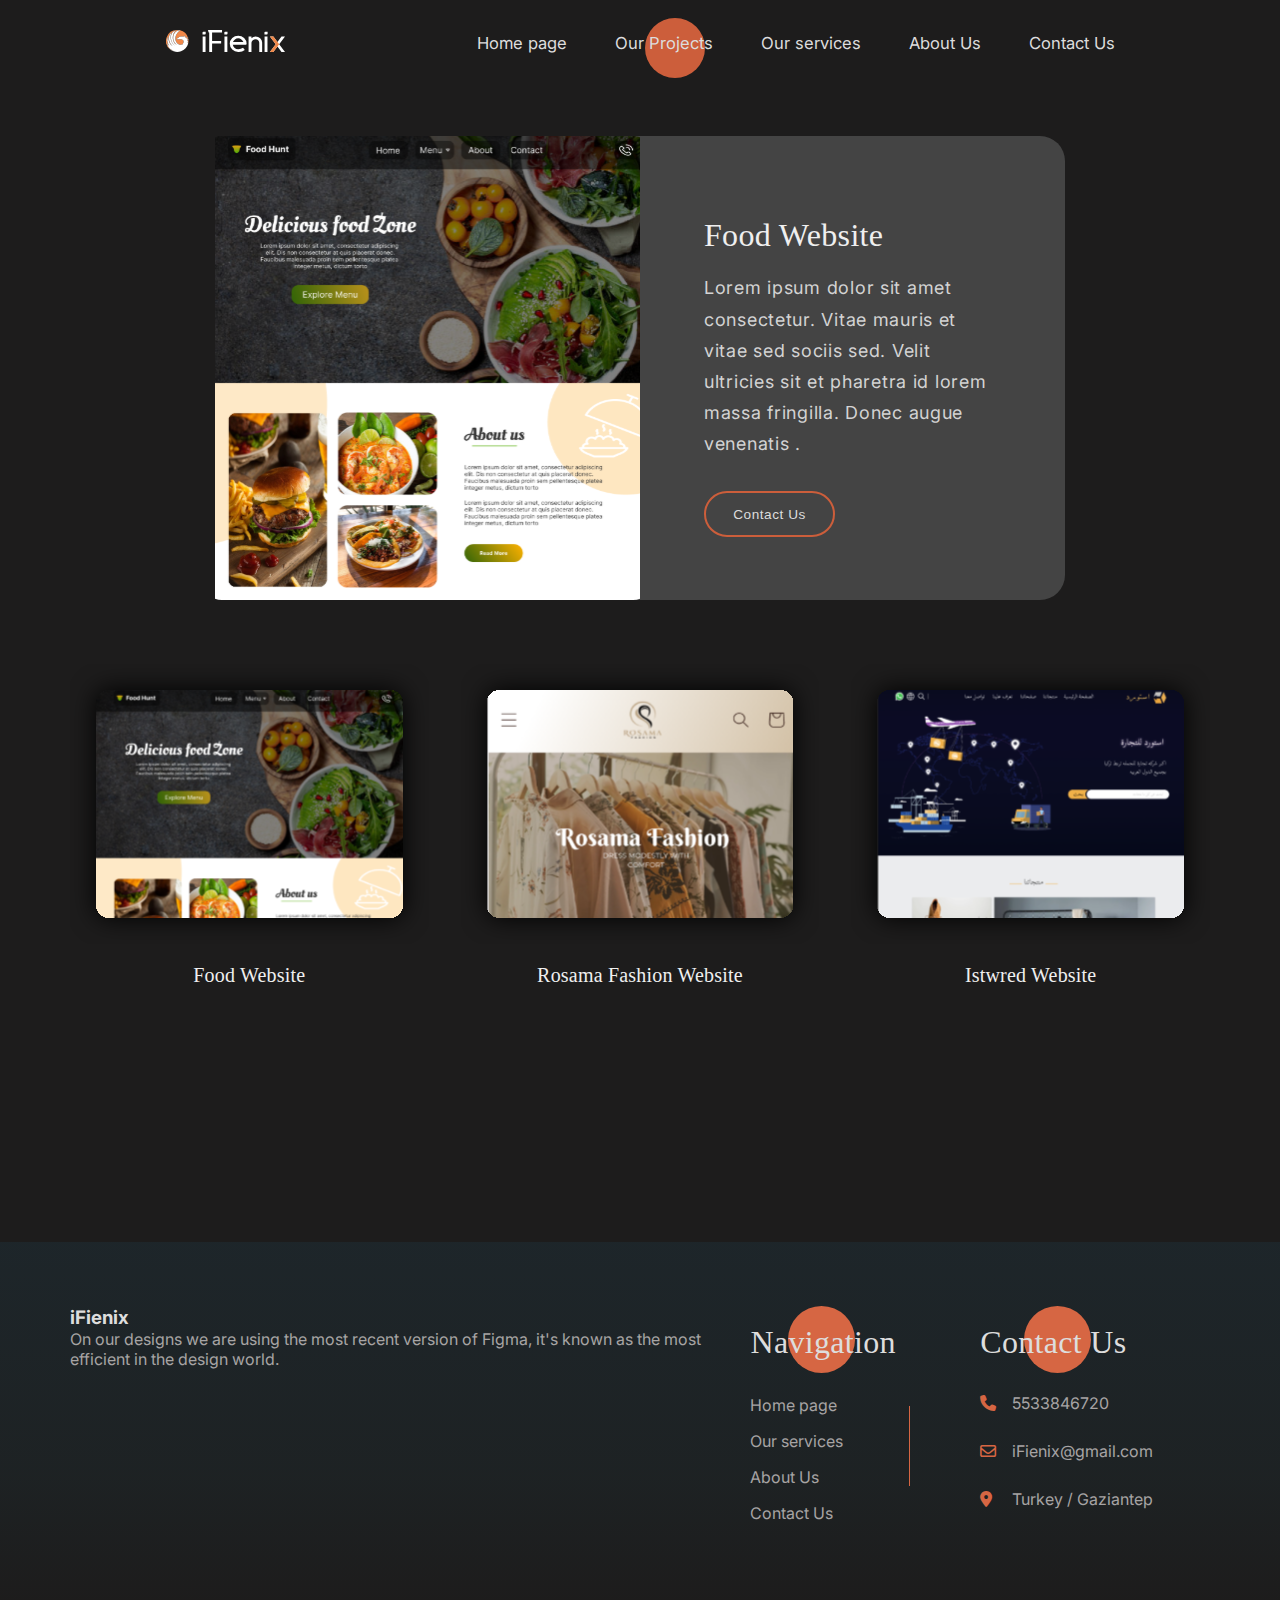
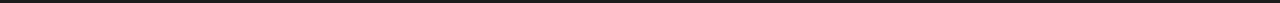
==== commit b2313962: "added laraval folder" ====
--- a/ourProjects.html
+++ b/ourProjects.html
@@ -3,9 +3,7 @@
   <head>
     <meta charset="UTF-8" />
     <meta http-equiv="X-UA-Compatible" content="IE=edge" />
-    <meta name="description" content="Let us as iFienix group take your business to the next step and help your business succeed with our range of expert services, from web design and marketing to branding and visual identity." />
     <meta name="viewport" content="width=device-width, initial-scale=1.0" />
-    <link rel="icon" type="image/x-icon" href="./img/Favicon.svg">
     <link rel="preconnect" href="https://fonts.googleapis.com" />
     <link rel="preconnect" href="https://fonts.gstatic.com" crossorigin />
     <link
@@ -16,7 +14,7 @@
     <link rel="stylesheet" href="css/all.min.css" />
     <!-- <link rel="stylesheet" href="css/main.css" /> -->
     <link rel="stylesheet" href="css/ourProject.css" />
-    <title>iFienix Technologies</title>
+    <title>iFienix</title>
   </head>
   <body>
     <header>
@@ -47,15 +45,14 @@
               <a href="#">About Us</a></li>
             <li>
               <span class="link"></span>
-              <a href="#contact_Us">Contact Us</a></li>
-            
+              <a href="index.html#contact_Us">Contact Us</a></li>            
           </ul>
         </nav> 
       </div>
     </header>
     <main>
         <div class="container">
-            <!-- <section >
+            <section >
                 <div class="food-website">
                     <div class="img-website">
                       <a href="">
@@ -68,46 +65,38 @@
                         <button>Contact Us</button>
                     </div>
                 </div>
-            </section> -->
+            </section>
             <section class="list-websites">
-              <div class="list-website">
-                  <div>
-                    <a href="https://midturk.com/">
-                      <img src="img/istwred.svg" alt="MidTurk Trading | iFienix Projects">
-                    </a>
-                  </div>
-                  <small>MidTurk Trading</small>
-              </div>
-              <div class="list-website">
-                  <div>
-                    <a href="https://rosamafashion.com/">         
-                      <img src="img/rosoma.svg" alt="Rosama Fashion | iFienix Projects">
-                    </a>
-                  </div>
-                  <small>Rosama Fashion For Modest Clothing</small>
-              </div>
-              <div class="list-website">
-                  <div>
-                    <a href="https://arslanklinik.com/">         
-                      <img src="img/Arslan Dental Clinic.png" alt="Arslan Dental Clinic | iFienix Projects" style="height: 190px; width: auto; max-width: 90%; border-radius: 13px; margin-top: 20px; margin-bottom: 21px;">
-                    </a>
-                  </div>
-                  <small>Arslan Dental Clinic</small>
-              </div>
-              <div class="list-website">
-                  <div>
-                    <a href="https://restaurant.ifienix.com/">
-                      <img src="img/food--website.svg" alt="Restaurant Website | iFienix Projects">
-                    </a>
-                  </div>
-                  <small>Restaurant Template</small>
-              </div>
+                <div class="list-website">
+                    <div>
+                      <a href="">
+                        <img src="img/food--website.svg" alt="">
+                      </a>
+                    </div>
+                    <small>Food Website</small>
+                </div>
+                <div class="list-website">
+                    <div>
+                      <a href="">         
+                        <img src="img/rosoma.svg" alt="">
+                      </a>
+                    </div>
+                    <small>Rosama Fashion Website</small>
+                </div>
+                <div class="list-website">
+                    <div>
+                      <a href="">
+                        <img src="img/istwred.svg" alt="">
+                      </a>
+                    </div>
+                    <small>Istwred Website</small>
+                </div>
             </section>
         </div>
     </main>
     <footer>
       <div class="container">
-        <div class="ifienix">
+        <div class="ifieniex">
           <h3 class="head-color">iFienix</h3>
           <p class="text-color">
             On our designs we are using the most recent version of Figma, it's
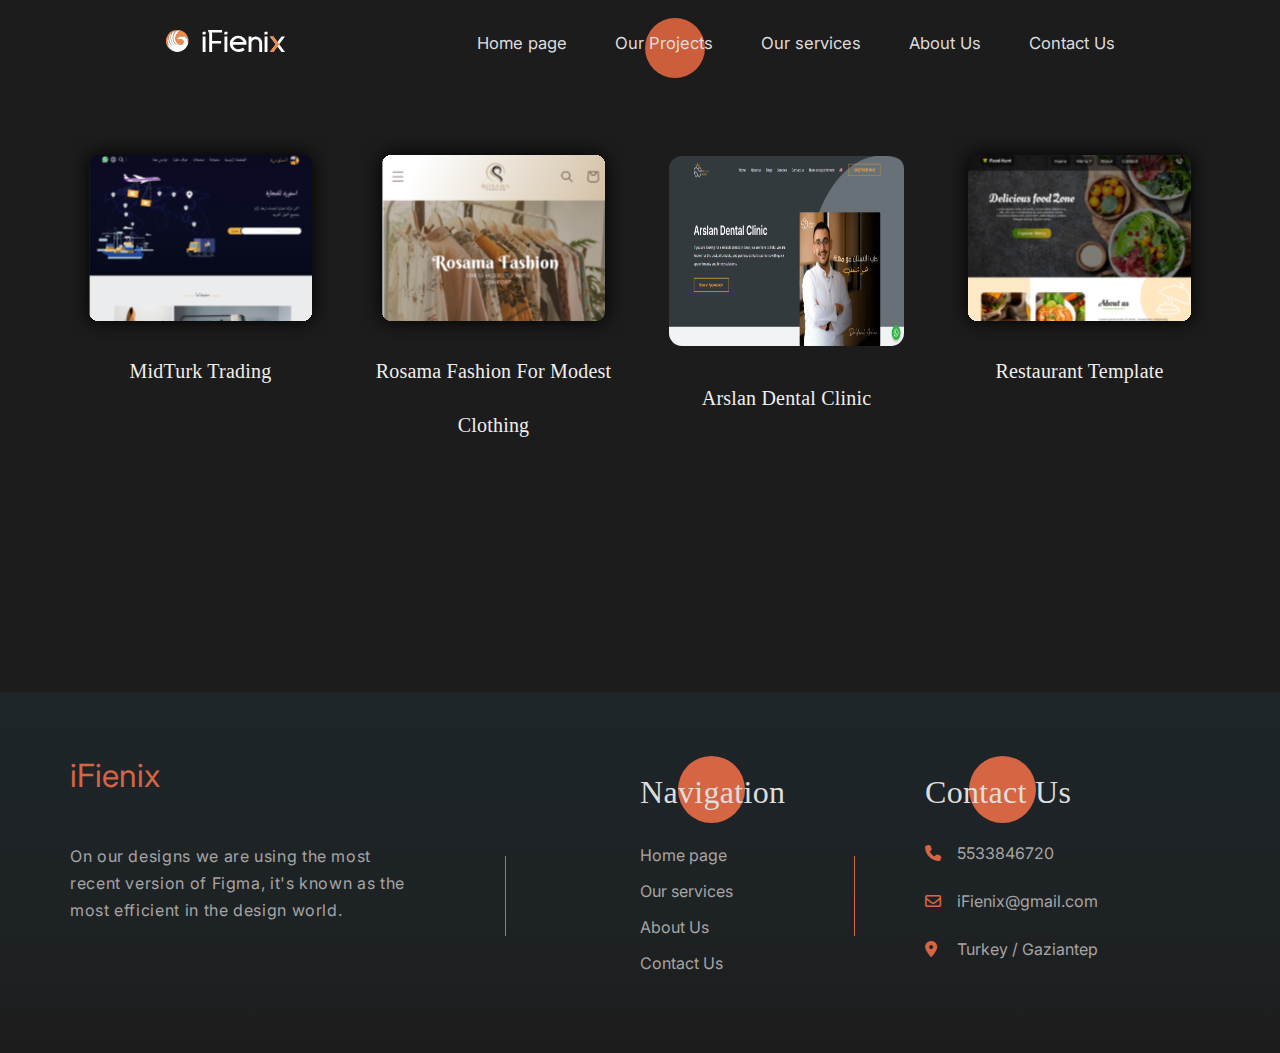
==== commit b2392d85: "Merge branch 'main' of https://github.com/iFienix/iFienix-Website" ====
--- a/ourProjects.html
+++ b/ourProjects.html
@@ -3,7 +3,9 @@
   <head>
     <meta charset="UTF-8" />
     <meta http-equiv="X-UA-Compatible" content="IE=edge" />
+    <meta name="description" content="Let us as iFienix group take your business to the next step and help your business succeed with our range of expert services, from web design and marketing to branding and visual identity." />
     <meta name="viewport" content="width=device-width, initial-scale=1.0" />
+    <link rel="icon" type="image/x-icon" href="./img/Favicon.svg">
     <link rel="preconnect" href="https://fonts.googleapis.com" />
     <link rel="preconnect" href="https://fonts.gstatic.com" crossorigin />
     <link
@@ -14,7 +16,7 @@
     <link rel="stylesheet" href="css/all.min.css" />
     <!-- <link rel="stylesheet" href="css/main.css" /> -->
     <link rel="stylesheet" href="css/ourProject.css" />
-    <title>iFienix</title>
+    <title>iFienix Technologies</title>
   </head>
   <body>
     <header>
@@ -52,7 +54,7 @@
     </header>
     <main>
         <div class="container">
-            <section >
+            <!-- <section >
                 <div class="food-website">
                     <div class="img-website">
                       <a href="">
@@ -65,38 +67,46 @@
                         <button>Contact Us</button>
                     </div>
                 </div>
-            </section>
+            </section> -->
             <section class="list-websites">
-                <div class="list-website">
-                    <div>
-                      <a href="">
-                        <img src="img/food--website.svg" alt="">
-                      </a>
-                    </div>
-                    <small>Food Website</small>
-                </div>
-                <div class="list-website">
-                    <div>
-                      <a href="">         
-                        <img src="img/rosoma.svg" alt="">
-                      </a>
-                    </div>
-                    <small>Rosama Fashion Website</small>
-                </div>
-                <div class="list-website">
-                    <div>
-                      <a href="">
-                        <img src="img/istwred.svg" alt="">
-                      </a>
-                    </div>
-                    <small>Istwred Website</small>
-                </div>
+              <div class="list-website">
+                  <div>
+                    <a href="https://midturk.com/">
+                      <img src="img/istwred.svg" alt="MidTurk Trading | iFienix Projects">
+                    </a>
+                  </div>
+                  <small>MidTurk Trading</small>
+              </div>
+              <div class="list-website">
+                  <div>
+                    <a href="https://rosamafashion.com/">         
+                      <img src="img/rosoma.svg" alt="Rosama Fashion | iFienix Projects">
+                    </a>
+                  </div>
+                  <small>Rosama Fashion For Modest Clothing</small>
+              </div>
+              <div class="list-website">
+                  <div>
+                    <a href="https://arslanklinik.com/">         
+                      <img src="img/Arslan Dental Clinic.png" alt="Arslan Dental Clinic | iFienix Projects" style="height: 190px; width: auto; max-width: 90%; border-radius: 13px; margin-top: 20px; margin-bottom: 21px;">
+                    </a>
+                  </div>
+                  <small>Arslan Dental Clinic</small>
+              </div>
+              <div class="list-website">
+                  <div>
+                    <a href="https://restaurant.ifienix.com/">
+                      <img src="img/food--website.svg" alt="Restaurant Website | iFienix Projects">
+                    </a>
+                  </div>
+                  <small>Restaurant Template</small>
+              </div>
             </section>
         </div>
     </main>
     <footer>
       <div class="container">
-        <div class="ifieniex">
+        <div class="ifienix">
           <h3 class="head-color">iFienix</h3>
           <p class="text-color">
             On our designs we are using the most recent version of Figma, it's
